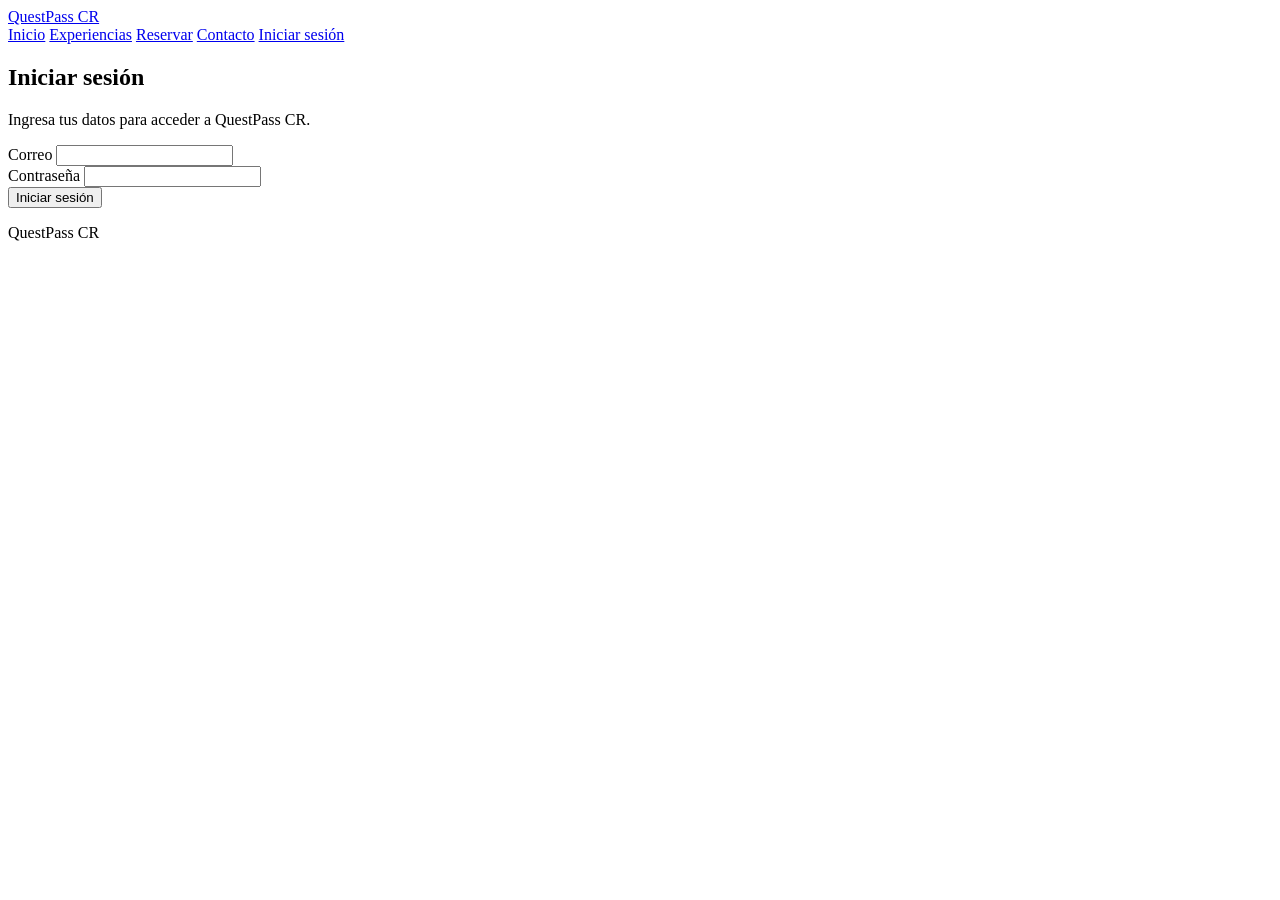
==== login.html @ da4d374c "feat: agregar formularios de reserva contacto e inicio de sesion" ====
<!DOCTYPE html>
<html lang="es">

<head>
    <meta charset="UTF-8">
    <meta name="viewport" content="width=device-width, initial-scale=1.0">

    <title>QuestPass CR | Iniciar sesión</title>

    <link rel="stylesheet" href="css/estilos.css">
</head>

<body>

    <header>
        <a href="index.html">QuestPass CR</a>

        <nav aria-label="Navegación principal">
            <a href="index.html">Inicio</a>
            <a href="experiencias.html">Experiencias</a>
            <a href="reservar.html">Reservar</a>
            <a href="contacto.html">Contacto</a>
            <a href="login.html">Iniciar sesión</a>
        </nav>
    </header>

    <main>

        <section class="seccion-login">

            <h1>Iniciar sesión</h1>

            <p>
                Ingresa tus datos para acceder a QuestPass CR.
            </p>

            <form class="formulario-login">

                <div class="campo-formulario">
                    <label for="correo-login">Correo</label>

                    <input
                        type="email"
                        id="correo-login"
                        name="correo"
                        required>
                </div>

                <div class="campo-formulario">
                    <label for="contrasena">Contraseña</label>

                    <input
                        type="password"
                        id="contrasena"
                        name="contrasena"
                        required>
                </div>

                <button type="submit">
                    Iniciar sesión
                </button>

            </form>

        </section>

    </main>

    <footer>
        <p>QuestPass CR</p>
    </footer>

</body>

</html>
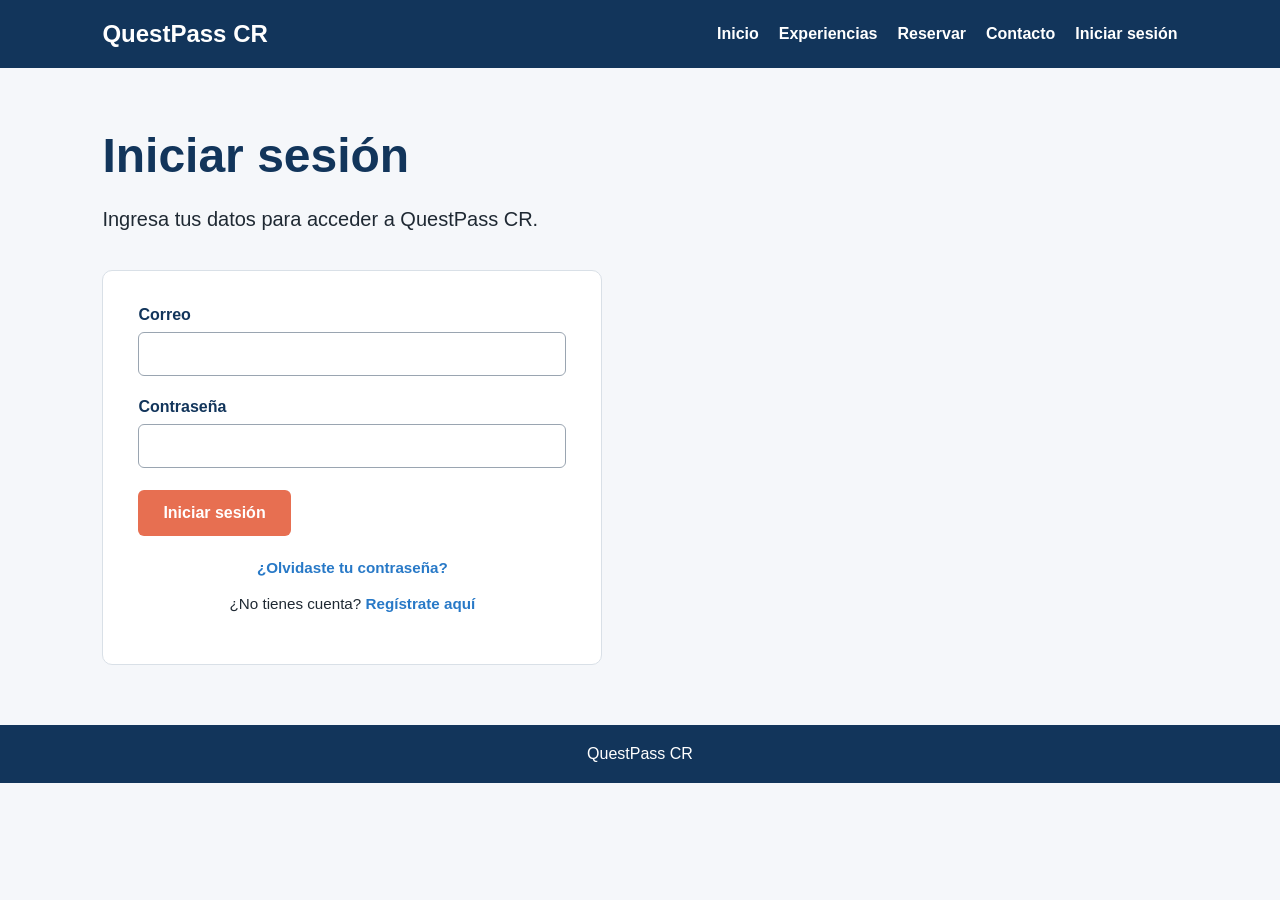
==== commit f7582bea: "feat: agregar opciones de navegación en inicio de sesión" ====
--- a/login.html
+++ b/login.html
@@ -39,26 +39,35 @@
                 <div class="campo-formulario">
                     <label for="correo-login">Correo</label>
 
-                    <input
-                        type="email"
-                        id="correo-login"
-                        name="correo"
-                        required>
+                    <input type="email" id="correo-login" name="correo" required>
                 </div>
 
                 <div class="campo-formulario">
                     <label for="contrasena">Contraseña</label>
 
-                    <input
-                        type="password"
-                        id="contrasena"
-                        name="contrasena"
-                        required>
+                    <input type="password" id="contrasena" name="contrasena" required>
                 </div>
 
                 <button type="submit">
                     Iniciar sesión
                 </button>
+
+
+                <div class="opciones-login">
+                    <p>
+                        <a href="#" aria-label="Recuperar contraseña">
+                            ¿Olvidaste tu contraseña?
+                        </a>
+                    </p>
+
+                    <p>
+                        ¿No tienes cuenta?
+                        <a href="#" aria-label="Registro de cuenta">
+                            Regístrate aquí
+                        </a>
+                    </p>
+                </div>
+
 
             </form>
 
--- a/css/estilos.css
+++ b/css/estilos.css
@@ -0,0 +1,555 @@
+/* =========================
+   ESTILOS GENERALES
+   ========================= */
+
+* {
+    box-sizing: border-box;
+}
+
+body {
+    margin: 0;
+    font-family: Arial, Helvetica, sans-serif;
+    background-color: #f5f7fa;
+    color: #1f2933;
+}
+
+main {
+    min-height: 70vh;
+}
+
+main section {
+    padding: 100px 8%;
+}
+
+h1 {
+    font-size: 48px;
+    margin-top: 0;
+    margin-bottom: 20px;
+    color: #12355b;
+}
+
+h2 {
+    color: #12355b;
+}
+
+main section p {
+    font-size: 20px;
+    line-height: 1.6;
+    max-width: 650px;
+    margin-bottom: 30px;
+}
+
+
+/* =========================
+   ENCABEZADO
+   ========================= */
+
+header {
+    background-color: #12355b;
+    padding: 20px 8%;
+    display: flex;
+    justify-content: space-between;
+    align-items: center;
+    gap: 20px;
+}
+
+header > a {
+    color: white;
+    font-size: 24px;
+    font-weight: bold;
+    text-decoration: none;
+}
+
+nav {
+    display: flex;
+    gap: 20px;
+}
+
+nav a {
+    color: white;
+    text-decoration: none;
+    font-weight: bold;
+}
+
+nav a:hover {
+    text-decoration: underline;
+}
+
+nav a:focus {
+    outline: 3px solid #ffd166;
+    outline-offset: 4px;
+}
+
+
+/* =========================
+   PÁGINA DE INICIO
+   ========================= */
+
+main section > a {
+    display: inline-block;
+    background-color: #e76f51;
+    color: white;
+    padding: 14px 24px;
+    border-radius: 8px;
+    text-decoration: none;
+    font-weight: bold;
+}
+
+main section > a:hover {
+    background-color: #c9573c;
+}
+
+main section > a:focus {
+    outline: 3px solid #12355b;
+    outline-offset: 4px;
+}
+
+
+/* =========================
+   PÁGINA DE EXPERIENCIAS
+   ========================= */
+
+.seccion-experiencias {
+    padding: 60px 8%;
+}
+
+.introduccion {
+    margin-bottom: 40px;
+}
+
+.contenedor-experiencias {
+    display: grid;
+    grid-template-columns: repeat(3, 1fr);
+    gap: 25px;
+}
+
+.tarjeta-experiencia {
+    background-color: white;
+    padding: 25px;
+    border-radius: 10px;
+    border: 1px solid #d9e0e7;
+}
+
+.tarjeta-experiencia h2 {
+    margin-top: 0;
+    color: #12355b;
+}
+
+.tarjeta-experiencia p {
+    font-size: 16px;
+    line-height: 1.5;
+    margin: 10px 0;
+}
+
+.tarjeta-experiencia a {
+    display: inline-block;
+    margin-top: 15px;
+    padding: 10px 18px;
+    background-color: #e76f51;
+    color: white;
+    text-decoration: none;
+    border-radius: 6px;
+    font-weight: bold;
+}
+
+.tarjeta-experiencia a:hover {
+    background-color: #c9573c;
+}
+
+.tarjeta-experiencia a:focus {
+    outline: 3px solid #12355b;
+    outline-offset: 4px;
+}
+
+
+/* =========================
+   PÁGINA DE DETALLE
+   ========================= */
+
+.seccion-detalle {
+    padding: 60px 8%;
+}
+
+.detalle-experiencia {
+    background-color: white;
+    max-width: 750px;
+    padding: 35px;
+    border: 1px solid #d9e0e7;
+    border-radius: 10px;
+}
+
+.detalle-experiencia p {
+    font-size: 18px;
+    margin: 12px 0;
+}
+
+.acciones-detalle {
+    display: flex;
+    flex-wrap: wrap;
+    gap: 15px;
+    margin-top: 30px;
+}
+
+.acciones-detalle a {
+    display: inline-block;
+    padding: 12px 20px;
+    background-color: #e76f51;
+    color: white;
+    text-decoration: none;
+    border-radius: 6px;
+    font-weight: bold;
+}
+
+.acciones-detalle a:hover {
+    background-color: #c9573c;
+}
+
+.acciones-detalle a:focus {
+    outline: 3px solid #12355b;
+    outline-offset: 4px;
+}
+
+
+/* =========================
+   FORMULARIOS GENERALES
+   ========================= */
+
+form {
+    background-color: white;
+    max-width: 650px;
+    padding: 35px;
+    border: 1px solid #d9e0e7;
+    border-radius: 10px;
+}
+
+.campo-formulario {
+    display: flex;
+    flex-direction: column;
+    margin-bottom: 22px;
+}
+
+.campo-formulario label {
+    font-weight: bold;
+    margin-bottom: 8px;
+    color: #12355b;
+}
+
+.campo-formulario input,
+.campo-formulario select,
+.campo-formulario textarea {
+    width: 100%;
+    padding: 12px;
+    font-family: inherit;
+    font-size: 16px;
+    border: 1px solid #9aa5b1;
+    border-radius: 6px;
+    background-color: white;
+}
+
+.campo-formulario textarea {
+    resize: vertical;
+    min-height: 130px;
+}
+
+.campo-formulario input:focus,
+.campo-formulario select:focus,
+.campo-formulario textarea:focus {
+    outline: 3px solid #ffd166;
+    border-color: #12355b;
+}
+
+form button {
+    background-color: #e76f51;
+    color: white;
+    border: none;
+    padding: 14px 25px;
+    border-radius: 6px;
+    font-size: 16px;
+    font-weight: bold;
+    cursor: pointer;
+}
+
+form button:hover {
+    background-color: #c9573c;
+}
+
+form button:focus {
+    outline: 3px solid #12355b;
+    outline-offset: 4px;
+}
+
+
+/* =========================
+   PÁGINA DE RESERVA
+   ========================= */
+
+.seccion-formulario {
+    padding: 60px 8%;
+}
+
+.seccion-formulario > p {
+    margin-bottom: 35px;
+}
+
+.campo-condiciones {
+    display: flex;
+    align-items: center;
+    gap: 10px;
+    margin-bottom: 25px;
+}
+
+.campo-condiciones input {
+    width: 18px;
+    height: 18px;
+}
+
+.campo-condiciones input:focus {
+    outline: 3px solid #ffd166;
+    outline-offset: 2px;
+}
+
+.campo-condiciones label {
+    font-weight: bold;
+}
+
+
+/* =========================
+   PÁGINA DE CONTACTO
+   ========================= */
+
+.seccion-contacto {
+    padding: 60px 8%;
+}
+
+.seccion-contacto > p {
+    margin-bottom: 35px;
+}
+
+
+/* =========================
+   PÁGINA DE LOGIN
+   ========================= */
+
+.seccion-login {
+    padding: 60px 8%;
+}
+
+.seccion-login > p {
+    margin-bottom: 35px;
+}
+
+.formulario-login {
+    max-width: 500px;
+}
+
+/* =========================
+.opciones-login {
+   ========================= */
+.opciones-login {
+    margin-top: 20px;
+    text-align: center;
+}
+
+.opciones-login p {
+    margin: 12px 0;
+    font-size: 0.95rem;
+}
+
+.opciones-login a {
+    color: #2879c7;
+    text-decoration: none;
+    font-weight: 600;
+}
+
+.opciones-login a:hover {
+    text-decoration: underline;
+}
+
+.opciones-login a:focus-visible {
+    outline: 2px solid #2879c7;
+    outline-offset: 3px;
+}
+
+
+
+/* =========================
+   PÁGINA DE ADMINISTRACIÓN
+   ========================= */
+
+.seccion-admin {
+    padding: 60px 5%;
+}
+
+.seccion-admin h2 {
+    font-size: 30px;
+    margin-top: 45px;
+    margin-bottom: 20px;
+}
+
+.contenedor-tabla {
+    width: 100%;
+    overflow-x: auto;
+    background-color: white;
+    border: 1px solid #d9e0e7;
+    border-radius: 10px;
+    margin-bottom: 45px;
+}
+
+table {
+    width: 100%;
+    border-collapse: collapse;
+    min-width: 850px;
+}
+
+th,
+td {
+    padding: 15px;
+    text-align: left;
+    border-bottom: 1px solid #d9e0e7;
+}
+
+th {
+    background-color: #12355b;
+    color: white;
+    font-size: 15px;
+}
+
+td {
+    font-size: 15px;
+    background-color: white;
+}
+
+tbody tr:last-child td {
+    border-bottom: none;
+}
+
+tbody tr:hover td {
+    background-color: #f5f7fa;
+}
+
+.seccion-admin td[colspan] {
+    text-align: center;
+    padding: 30px;
+    font-weight: bold;
+    color: #52606d;
+}
+
+
+/* =========================
+   PIE DE PÁGINA
+   ========================= */
+
+footer {
+    background-color: #12355b;
+    color: white;
+    text-align: center;
+    padding: 20px;
+}
+
+footer p {
+    margin: 0;
+}
+
+
+/* =========================
+   RESPONSIVE - TABLET
+   ========================= */
+
+@media (max-width: 900px) {
+
+    .contenedor-experiencias {
+        grid-template-columns: repeat(2, 1fr);
+    }
+}
+
+
+/* =========================
+   RESPONSIVE - MÓVIL
+   ========================= */
+
+@media (max-width: 600px) {
+
+    header {
+        flex-direction: column;
+        align-items: flex-start;
+    }
+
+    nav {
+        width: 100%;
+        flex-direction: column;
+        gap: 12px;
+    }
+
+    main section {
+        padding: 40px 6%;
+    }
+
+    h1 {
+        font-size: 36px;
+    }
+
+    .contenedor-experiencias {
+        grid-template-columns: 1fr;
+    }
+
+    .seccion-experiencias,
+    .seccion-detalle,
+    .seccion-formulario,
+    .seccion-contacto,
+    .seccion-login,
+    .seccion-admin {
+        padding: 40px 6%;
+    }
+
+    .detalle-experiencia {
+        padding: 25px;
+    }
+
+    .acciones-detalle {
+        flex-direction: column;
+    }
+
+    .acciones-detalle a {
+        text-align: center;
+    }
+
+    form {
+        padding: 25px;
+    }
+
+    form button {
+        width: 100%;
+    }
+
+    .seccion-admin h2 {
+        font-size: 26px;
+    }
+
+    th,
+    td {
+        padding: 12px;
+    }
+}
+
+
+/* =========================
+   RESPONSIVE - ESCRITORIO
+   ========================= */
+
+@media (min-width: 1024px) {
+
+    main section {
+        padding-top: 120px;
+        padding-bottom: 120px;
+    }
+
+    .seccion-experiencias,
+    .seccion-detalle,
+    .seccion-formulario,
+    .seccion-contacto,
+    .seccion-login,
+    .seccion-admin {
+        padding-top: 60px;
+        padding-bottom: 60px;
+    }
+}
